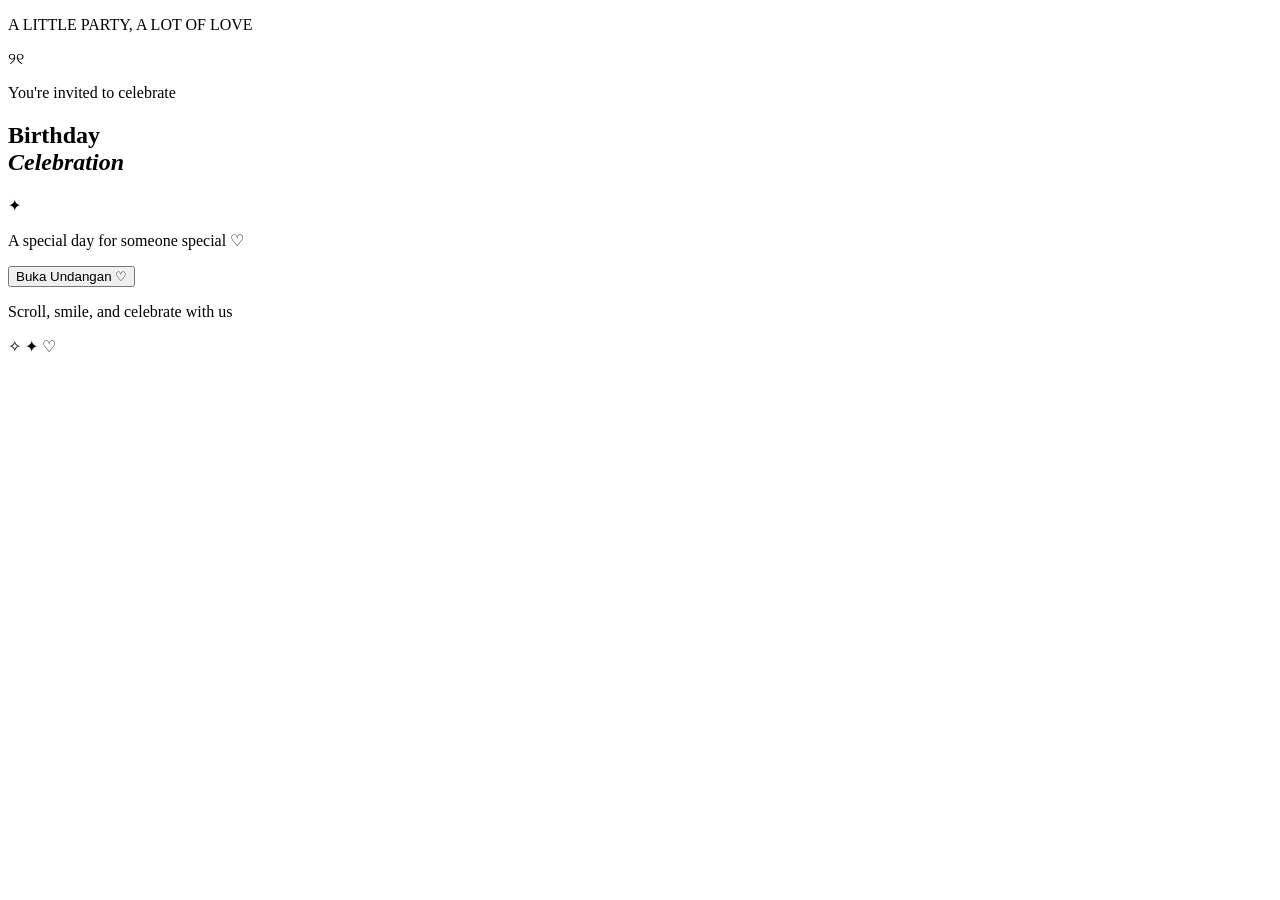
==== index.html @ d502504d "Create index.html" ====
<!DOCTYPE html>
<html lang="id">
<head>
  <meta charset="UTF-8">
  <meta name="viewport" content="width=device-width, initial-scale=1.0">
  <meta name="theme-color" content="#fff0f5">
  <title>Birthday Invitation | You're Invited</title>

  <link rel="preconnect" href="https://fonts.googleapis.com">
  <link href="https://fonts.googleapis.com/css2?family=DM+Sans:wght@400;500;600;700&family=Playfair+Display:ital,wght@0,500;0,600;0,700;1,500&display=swap" rel="stylesheet">
  <link rel="stylesheet" href="style.css">
</head>
<body>

  <section class="cover" id="cover">
    <div class="cover-frame">
      <p class="eyebrow">A LITTLE PARTY, A LOT OF LOVE</p>
      <div class="bow">୨୧</div>
      <p class="script">You're invited to celebrate</p>

      <h1>Birthday<br><em>Celebration</em></h1>

      <div class="cake" aria-hidden="true">
        <div class="candle">✦</div>
        <div class="cake-top"></div>
        <div class="cake-middle"></div>
        <div class="cake-bottom"></div>
        <div class="plate"></div>
      </div>

      <p class="muted">A special day for someone special ♡</p>

      <button class="btn" id="openInvitation">
        Buka Undangan <span>♡</span>
      </button>

      <p class="tiny">Scroll, smile, and celebrate with us</p>
    </div>

    <span class="sparkle s1">✧</span>
    <span class="sparkle s2">✦</span>
    <span class="sparkle s3">♡</span>
  </section>

  <main id="invitation" hidden>

    <nav class="navbar">
      <a class="brand" href="#home">Birthday <span>♡</span></a>
      <div>
        <a href="#details">Acara</a>
        <a href="#gallery">Galeri</a>
        <a href="#rsvp">RSVP</a>
      </div>
    </nav>

    <section class="hero section" id="home">
      <p class="eyebrow">SAVE THE DATE</p>
      <p class="script">Let's make a wish for</p>

      <h2 id="birthdayName">Your Name</h2>
      <p class="muted">A new chapter, another beautiful year</p>

      <div class="hero-photo-wrap">
        <img
          id="heroPhoto"
          src="https://images.unsplash.com/photo-1530103862676-de8c9de136e2?auto=format&fit=crop&w=900&q=85"
          alt="Dekorasi pesta ulang tahun pastel">
        <span class="sticker sticker-left">with love ♡</span>
        <span class="sticker sticker-right">make a wish!</span>
      </div>

      <p class="quote">
        “May your day be filled with little moments<br>
        that turn into lovely memories.”
      </p>

      <a href="#details" class="scroll-link">DISCOVER THE DETAILS ↓</a>
    </section>

    <section class="section details" id="details">
      <p class="eyebrow">THE CELEBRATION</p>
      <h2 class="section-title">A day to <em>remember</em></h2>

      <p class="intro">
        Dengan penuh kebahagiaan, kami mengundangmu untuk
        merayakan hari istimewa ini bersama.
      </p>

      <div class="detail-card">
        <div class="heart">♡</div>
        <p class="label">THE DATE</p>
        <h3 id="eventDateText">Sabtu, 21 November 2026</h3>
        <p id="eventTimeText">15.00 WIB – selesai</p>

        <hr>

        <p class="label">THE PLACE</p>
        <h3 id="eventLocation">Our Lovely Place</h3>
        <p id="eventAddress">Alamat acara akan diperbarui.</p>

        <a id="mapLink" href="https://maps.google.com"
           target="_blank" rel="noopener">Lihat lokasi ↗</a>
      </div>

      <div class="countdown-wrap">
        <p class="eyebrow">COUNTING EVERY MOMENT</p>

        <div class="countdown">
          <div><strong id="days">00</strong><span>Hari</span></div>
          <div><strong id="hours">00</strong><span>Jam</span></div>
          <div><strong id="minutes">00</strong><span>Menit</span></div>
          <div><strong id="seconds">00</strong><span>Detik</span></div>
        </div>

        <p id="countdownMessage" class="muted">
          Can't wait to celebrate with you!
        </p>
      </div>
    </section>

    <section class="section gallery" id="gallery">
      <p class="eyebrow">LITTLE MOMENTS, BIG MEMORIES</p>
      <h2 class="section-title">A little <em>photo diary</em></h2>

      <p class="intro">
        Beberapa momen manis untuk dikenang.
        Ganti foto berikut dengan foto pemilik acara.
      </p>

      <div class="gallery-grid">
        <figure class="photo-card tall">
          <img src="https://images.unsplash.com/photo-1464366400600-7168b8af9bc3?auto=format&fit=crop&w=800&q=85"
               alt="Kue ulang tahun" loading="lazy">
          <figcaption>sweetest moments ♡</figcaption>
        </figure>

        <figure class="photo-card">
          <img src="https://images.unsplash.com/photo-1530103862676-de8c9de136e2?auto=format&fit=crop&w=800&q=85"
               alt="Balon pesta" loading="lazy">
          <figcaption>little celebrations</figcaption>
        </figure>

        <figure class="photo-card">
          <img src="https://images.unsplash.com/photo-1492684223066-81342ee5ff30?auto=format&fit=crop&w=800&q=85"
               alt="Suasana perayaan" loading="lazy">
          <figcaption>made with love</figcaption>
        </figure>
      </div>
    </section>

    <section class="section wishes">
      <div class="wish-card">
        <div class="flower">✿</div>
        <p class="eyebrow">A LITTLE WISH FOR YOU</p>

        <h2 class="section-title">
          Make a wish,<br><em>blow the candles.</em>
        </h2>

        <p class="intro">
          Semoga tahun yang baru membawa lebih banyak tawa,
          cinta, kesehatan, dan hal-hal baik yang tak terduga.
        </p>

        <p class="script">With love, ♡</p>
      </div>
    </section>

    <section class="section gift" id="gift">
      <p class="eyebrow">YOUR PRESENCE IS THE BEST PRESENT</p>
      <h2 class="section-title">Send a little <em>love</em></h2>

      <p class="intro">
        Kehadiran dan doa baikmu adalah hadiah paling berharga.
        Jika berkenan, kamu juga bisa mengirimkan hadiah di bawah ini.
      </p>

      <div class="gift-card">
        <div class="gift-icon">🎁</div>
        <h3>Birthday Gift</h3>
        <p id="giftDescription">
          Informasi hadiah dari pemilik acara.
        </p>

        <div class="gift-details">
          Nama penerima: <strong id="giftRecipient">Nama Penerima</strong><br>
          Bank/e-wallet: <strong id="giftBank">Nama Bank</strong><br>
          Nomor: <strong id="giftNumber">0000000000</strong>
        </div>

        <button class="btn btn-outline" id="copyGift">
          Salin Nomor Hadiah
        </button>
        <p id="copyStatus" class="muted"></p>
      </div>
    </section>

    <section class="section rsvp" id="rsvp">
      <p class="eyebrow">LET US KNOW</p>
      <h2 class="section-title">Will you <em>join us?</em></h2>

      <p class="intro">
        Konfirmasi kehadiran dan tuliskan doa terbaikmu.
      </p>

      <form id="rsvpForm">
        <label for="guestName">Nama kamu</label>
        <input id="guestName" type="text"
               placeholder="Tulis nama lengkap" required>

        <label for="attendance">Konfirmasi kehadiran</label>
        <select id="attendance" required>
          <option value="">Pilih jawaban</option>
          <option value="Hadir">Dengan senang hati, aku hadir!</option>
          <option value="Tidak hadir">Maaf, belum bisa hadir</option>
          <option value="Belum pasti">Masih belum pasti</option>
        </select>

        <label for="guestCount">Jumlah orang</label>
        <select id="guestCount">
          <option value="1">1 orang</option>
          <option value="2">2 orang</option>
          <option value="3">3 orang</option>
          <option value="4">4 orang</option>
          <option value="5">5 orang</option>
        </select>

        <label for="guestWish">Ucapan dan doa</label>
        <textarea id="guestWish" rows="4"
                  placeholder="Tuliskan ucapan manis di sini..."></textarea>

        <button type="submit" class="btn btn-wide">
          Kirim via WhatsApp ↗
        </button>

        <p class="form-note">
          WhatsApp akan terbuka dengan pesan yang sudah disiapkan.
          Tekan tombol kirim untuk mengirimkannya.
        </p>
      </form>
    </section>

    <footer class="footer">
      <div class="heart">♡</div>
      <p class="script">Thank you for being part of the story</p>
      <h2 id="footerName">Your Name's Birthday</h2>
      <p class="muted">Made with love & a little sparkle ✦</p>

      <button class="music-btn" id="musicToggle">
        ♫ <span id="musicLabel">Putar musik</span>
      </button>

      <audio id="birthdayMusic" loop preload="none">
        <source src="assets/birthday-music.mp3" type="audio/mpeg">
      </audio>

      <p class="copyright">DIGITAL INVITATION TEMPLATE</p>
    </footer>
  </main>

  <canvas id="confettiCanvas"></canvas>
  <script src="script.js"></script>
</body>
</html>
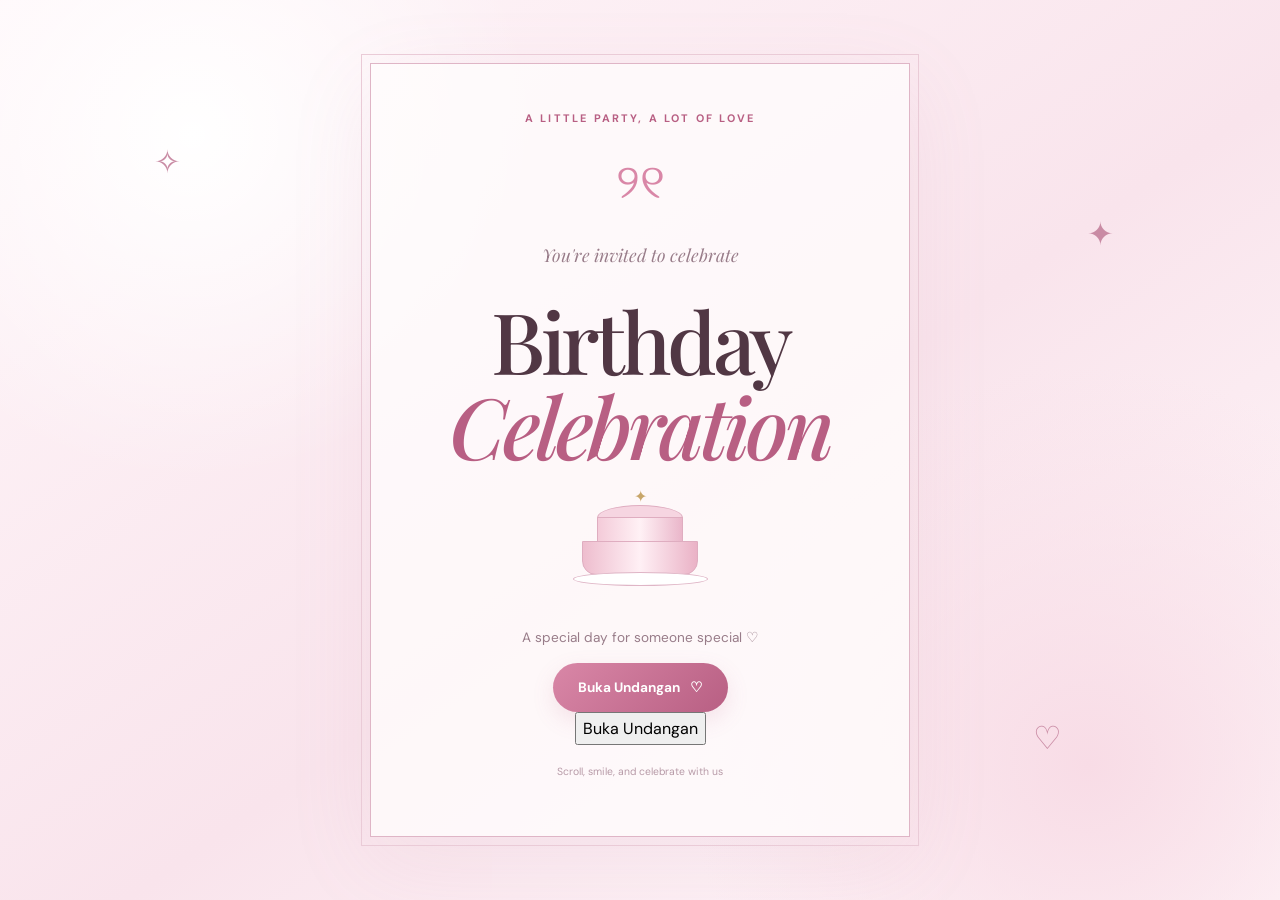
==== commit 785db40a: "Update index.html" ====
--- a/index.html
+++ b/index.html
@@ -33,6 +33,9 @@
 
       <button class="btn" id="openInvitation">
         Buka Undangan <span>♡</span>
+      </button>
+      <button id="openInvitationBtn" class="open-btn">
+        Buka Undangan
       </button>
 
       <p class="tiny">Scroll, smile, and celebrate with us</p>
@@ -261,5 +264,9 @@
 
   <canvas id="confettiCanvas"></canvas>
   <script src="script.js"></script>
+  
+  <audio id="bgMusic" loop preload="auto">
+  <source src="assets/birthday-music.mp3" type="audio/mpeg">
+</audio>
 </body>
 </html>
--- a/style.css
+++ b/style.css
@@ -0,0 +1,405 @@
+
+:root {
+  --pink: #d987a7;
+  --deep: #b85f83;
+  --soft: #fff0f5;
+  --pale: #fff8fa;
+  --rose: #f5d5e0;
+  --ink: #513744;
+  --muted: #987c89;
+  --gold: #c8a66a;
+  --serif: "Playfair Display", Georgia, serif;
+  --sans: "DM Sans", Arial, sans-serif;
+}
+
+* { box-sizing: border-box; }
+
+html {
+  scroll-behavior: smooth;
+  scroll-padding-top: 75px;
+}
+
+body {
+  margin: 0;
+  background: var(--pale);
+  color: var(--ink);
+  font-family: var(--sans);
+  line-height: 1.7;
+}
+
+a { color: inherit; }
+button, input, select, textarea { font: inherit; }
+button { cursor: pointer; }
+
+.cover {
+  min-height: 100svh;
+  padding: 30px 20px;
+  display: grid;
+  place-items: center;
+  position: relative;
+  overflow: hidden;
+  background:
+    radial-gradient(circle at 15% 15%, #fff, transparent 26%),
+    radial-gradient(circle at 85% 85%, #f8dce6, transparent 30%),
+    linear-gradient(145deg, #fff7fa, #f9e4ec 55%, #fff9fb);
+}
+
+.cover-frame {
+  width: min(100%, 540px);
+  min-height: 650px;
+  padding: 45px 25px;
+  border: 1px solid #dfb5c6;
+  outline: 1px solid #eacbd7;
+  outline-offset: 8px;
+  background: #fffdfdcc;
+  text-align: center;
+  display: flex;
+  flex-direction: column;
+  align-items: center;
+  justify-content: center;
+  box-shadow: 0 24px 80px #c18aa31a;
+  z-index: 1;
+}
+
+.eyebrow {
+  margin: 0 0 14px;
+  color: var(--deep);
+  letter-spacing: .2em;
+  font-size: .68rem;
+  font-weight: 700;
+}
+
+.bow { color: var(--pink); font-size: 3rem; }
+
+.script {
+  font-family: var(--serif);
+  font-style: italic;
+  color: var(--muted);
+  font-size: 1.1rem;
+}
+
+.cover h1 {
+  font-family: var(--serif);
+  font-size: clamp(3rem, 11vw, 5.3rem);
+  line-height: 1;
+  font-weight: 500;
+  letter-spacing: -.05em;
+  margin: 10px 0;
+}
+
+h1 em, .section-title em {
+  color: var(--deep);
+  font-weight: 500;
+}
+
+.cake {
+  width: 145px;
+  height: 105px;
+  position: relative;
+  margin: 15px auto;
+}
+
+.candle {
+  position: absolute;
+  top: -10px;
+  left: 66px;
+  color: var(--gold);
+  z-index: 2;
+}
+
+.cake-top {
+  position: absolute;
+  top: 12px;
+  left: 29px;
+  width: 86px;
+  height: 25px;
+  border-radius: 50%;
+  background: #f6d5e1;
+  border: 1px solid #dfadc0;
+}
+
+.cake-middle {
+  position: absolute;
+  top: 24px;
+  left: 29px;
+  width: 86px;
+  height: 33px;
+  background: linear-gradient(90deg, #f4cbd9, #fff1f5, #eab6ca);
+  border: 1px solid #dfadc0;
+}
+
+.cake-bottom {
+  position: absolute;
+  top: 48px;
+  left: 14px;
+  width: 116px;
+  height: 34px;
+  border-radius: 0 0 14px 14px;
+  background: linear-gradient(90deg, #eebdce, #fff0f5, #eab2c6);
+  border: 1px solid #dfadc0;
+}
+
+.plate {
+  position: absolute;
+  top: 79px;
+  left: 5px;
+  width: 135px;
+  height: 14px;
+  border-radius: 50%;
+  background: white;
+  border: 1px solid #dfb5c6;
+}
+
+.muted { color: var(--muted); font-size: .85rem; }
+
+.btn {
+  border: 0;
+  display: inline-flex;
+  justify-content: center;
+  align-items: center;
+  gap: 10px;
+  text-decoration: none;
+  border-radius: 999px;
+  padding: 13px 25px;
+  font-size: .85rem;
+  font-weight: 700;
+  color: white;
+  background: linear-gradient(135deg, var(--pink), var(--deep));
+  box-shadow: 0 8px 22px #b85f8325;
+  transition: .2s;
+}
+
+.btn:hover { transform: translateY(-2px); }
+.btn-outline { background: white; color: var(--deep); border: 1px solid #dba5ba; }
+.btn-wide { width: 100%; margin-top: 22px; }
+.tiny { font-size: .65rem; color: #b79aa7; margin-top: 18px; }
+
+.sparkle {
+  position: absolute;
+  color: #c98ba4;
+  font-size: 2rem;
+  animation: twinkle 3s infinite ease-in-out;
+}
+
+.s1 { top: 15%; left: 12%; }
+.s2 { top: 23%; right: 13%; animation-delay: .7s; }
+.s3 { bottom: 15%; right: 17%; animation-delay: 1.4s; }
+
+.navbar {
+  height: 68px;
+  position: sticky;
+  top: 0;
+  z-index: 10;
+  background: #fffafcf0;
+  backdrop-filter: blur(12px);
+  border-bottom: 1px solid #f0dce4;
+  display: flex;
+  align-items: center;
+  justify-content: space-between;
+  padding: 0 max(18px, calc((100vw - 1080px) / 2));
+}
+
+.brand {
+  font-family: var(--serif);
+  font-size: 1.2rem;
+  text-decoration: none;
+  font-weight: 600;
+}
+
+.brand span { color: var(--deep); }
+.navbar div { display: flex; gap: clamp(12px, 3vw, 28px); }
+.navbar div a { text-decoration: none; font-size: .75rem; color: var(--muted); }
+
+.section {
+  padding: 95px 22px;
+  text-align: center;
+  position: relative;
+}
+
+.hero {
+  background: linear-gradient(180deg, #fff8fb, #fff0f5);
+  overflow: hidden;
+}
+
+.hero h2 {
+  font-family: var(--serif);
+  font-size: clamp(3.2rem, 10vw, 6.5rem);
+  line-height: 1.1;
+  letter-spacing: -.05em;
+  font-weight: 500;
+  margin: 8px 0;
+}
+
+.hero-photo-wrap {
+  width: min(78vw, 410px);
+  aspect-ratio: 4 / 5;
+  margin: 40px auto 25px;
+  position: relative;
+}
+
+.hero-photo-wrap img {
+  width: 100%;
+  height: 100%;
+  object-fit: cover;
+  border-radius: 48% 48% 8px 8px;
+  border: 9px solid white;
+  box-shadow: 0 22px 60px #9d5d7620;
+}
+
+.sticker {
+  position: absolute;
+  background: #fffafc;
+  border: 1px solid #f0d6e0;
+  box-shadow: 0 6px 22px #9d5d7617;
+  color: var(--deep);
+  padding: 8px 12px;
+  font-family: var(--serif);
+  font-style: italic;
+  font-size: .8rem;
+}
+
+.sticker-left { left: -25px; top: 30%; transform: rotate(-8deg); }
+.sticker-right { right: -20px; bottom: 17%; transform: rotate(7deg); }
+
+.quote {
+  font-family: var(--serif);
+  font-style: italic;
+  font-size: 1.1rem;
+  color: #8e6c7c;
+  line-height: 1.8;
+}
+
+.scroll-link {
+  display: inline-block;
+  margin-top: 28px;
+  color: var(--deep);
+  text-decoration: none;
+  font-size: .65rem;
+  letter-spacing: .16em;
+}
+
+.details, .rsvp { background: white; }
+.section-title {
+  font-family: var(--serif);
+  font-size: clamp(2.4rem, 7vw, 4rem);
+  line-height: 1.15;
+  font-weight: 500;
+  margin: 0 0 18px;
+  letter-spacing: -.035em;
+}
+
+.intro {
+  max-width: 560px;
+  margin: 0 auto 35px;
+  color: var(--muted);
+  font-size: .9rem;
+}
+
+.detail-card {
+  max-width: 540px;
+  margin: 0 auto;
+  padding: 35px 25px;
+  border: 1px solid #ecd0dc;
+  outline: 1px solid #f7e9ef;
+  outline-offset: 5px;
+  background: linear-gradient(150deg, #fffafd, #fff3f7);
+}
+
+.heart { color: var(--deep); font-size: 1.8rem; }
+.label { font-size: .65rem; letter-spacing: .2em; color: var(--deep); font-weight: 700; margin: 15px 0 4px; }
+.detail-card h3 { font-family: var(--serif); font-size: 1.5rem; font-weight: 500; margin: 0; }
+.detail-card p:not(.label) { color: var(--muted); font-size: .85rem; }
+.detail-card hr { border: 0; border-top: 1px solid #e8c6d4; margin: 25px auto; width: 50px; }
+.detail-card a { display: inline-block; color: var(--deep); margin-top: 10px; font-size: .8rem; }
+
+.countdown-wrap { margin-top: 55px; }
+.countdown { display: flex; justify-content: center; gap: clamp(8px, 3vw, 20px); }
+.countdown div { width: clamp(62px, 15vw, 94px); padding: 14px 4px; background: #fff3f7; border: 1px solid #f0d9e3; }
+.countdown strong { display: block; font-family: var(--serif); font-size: clamp(1.5rem, 5vw, 2.3rem); font-weight: 500; color: var(--deep); line-height: 1.2; }
+.countdown span { display: block; font-size: .68rem; color: var(--muted); margin-top: 5px; }
+
+.gallery { background: #fff6f9; }
+.gallery-grid { display: grid; grid-template-columns: 1fr 1fr; gap: 15px; max-width: 800px; margin: auto; text-align: left; }
+.photo-card { margin: 0; padding: 8px 8px 12px; background: white; box-shadow: 0 10px 35px #9d5d7612; transform: rotate(1deg); }
+.photo-card:nth-child(2) { transform: rotate(-2deg); margin-top: 30px; }
+.photo-card:nth-child(3) { transform: rotate(2deg); margin-top: -25px; }
+.photo-card img { display: block; width: 100%; height: 210px; object-fit: cover; }
+.photo-card.tall img { height: 340px; }
+.photo-card figcaption { padding: 8px 5px 0; font-family: var(--serif); font-style: italic; font-size: .85rem; color: var(--muted); }
+
+.wishes { background: white; }
+.wish-card {
+  max-width: 760px;
+  margin: auto;
+  padding: 55px 25px;
+  border: 1px solid #f0d8e2;
+  background: radial-gradient(circle at 90% 5%, #fbe2eb, transparent 35%), linear-gradient(135deg, #fffafd, #fff0f5);
+}
+.flower { font-size: 2rem; color: var(--pink); }
+
+.gift { background: #fff5f8; }
+.gift-card {
+  max-width: 470px;
+  margin: auto;
+  padding: 35px 25px;
+  background: white;
+  border: 1px solid #efd6e0;
+  box-shadow: 0 16px 45px #9d5d7610;
+}
+.gift-icon { font-size: 2.4rem; }
+.gift-card h3 { font-family: var(--serif); font-size: 1.7rem; font-weight: 500; margin: 5px 0; }
+.gift-card p { color: var(--muted); font-size: .85rem; }
+.gift-details { border-top: 1px dashed #e8c6d4; border-bottom: 1px dashed #e8c6d4; padding: 15px 0; text-align: left; font-size: .82rem; line-height: 2; color: var(--muted); margin: 20px 0; }
+.gift-details strong { color: var(--ink); }
+
+form { max-width: 520px; margin: auto; text-align: left; display: flex; flex-direction: column; }
+form label { font-size: .8rem; font-weight: 700; margin: 13px 0 7px; }
+form input, form select, form textarea {
+  width: 100%;
+  padding: 13px;
+  border: 1px solid #ecd3dd;
+  background: #fffafd;
+  border-radius: 7px;
+  color: var(--ink);
+  outline: none;
+}
+form input:focus, form select:focus, form textarea:focus { border-color: var(--pink); }
+form textarea { resize: vertical; }
+.form-note { text-align: center; font-size: .72rem; color: var(--muted); }
+
+.footer { text-align: center; padding: 65px 20px 30px; background: #fff0f5; }
+.footer h2 { font-family: var(--serif); font-size: 2.2rem; font-weight: 500; margin: 5px 0; }
+.music-btn { margin-top: 18px; border: 1px solid #e4b9c9; background: #fff9fb; color: var(--deep); border-radius: 999px; padding: 10px 17px; }
+.copyright { margin-top: 40px; font-size: .58rem; letter-spacing: .2em; color: var(--muted); }
+
+#confettiCanvas { position: fixed; inset: 0; width: 100%; height: 100%; pointer-events: none; z-index: 20; }
+
+@keyframes twinkle {
+  0%, 100% { transform: scale(1); opacity: .6; }
+  50% { transform: scale(1.2) rotate(18deg); opacity: 1; }
+}
+
+@media (max-width: 600px) {
+  .cover-frame { min-height: 590px; padding: 35px 18px; }
+  .section { padding: 72px 18px; }
+  .navbar { padding: 0 15px; height: 60px; }
+  .navbar div { gap: 12px; }
+  .navbar div a { font-size: .68rem; }
+  .hero-photo-wrap { width: min(76vw, 330px); }
+  .sticker-left { left: -15px; }
+  .sticker-right { right: -12px; }
+  .sticker { font-size: .7rem; padding: 7px 9px; }
+  .gallery-grid { gap: 10px; }
+  .photo-card { padding: 5px 5px 9px; }
+  .photo-card img { height: 155px; }
+  .photo-card.tall img { height: 250px; }
+  .photo-card figcaption { font-size: .72rem; }
+}
+
+@media (prefers-reduced-motion: reduce) {
+  *, *::before, *::after {
+    scroll-behavior: auto !important;
+    animation: none !important;
+    transition: none !important;
+  }
+}
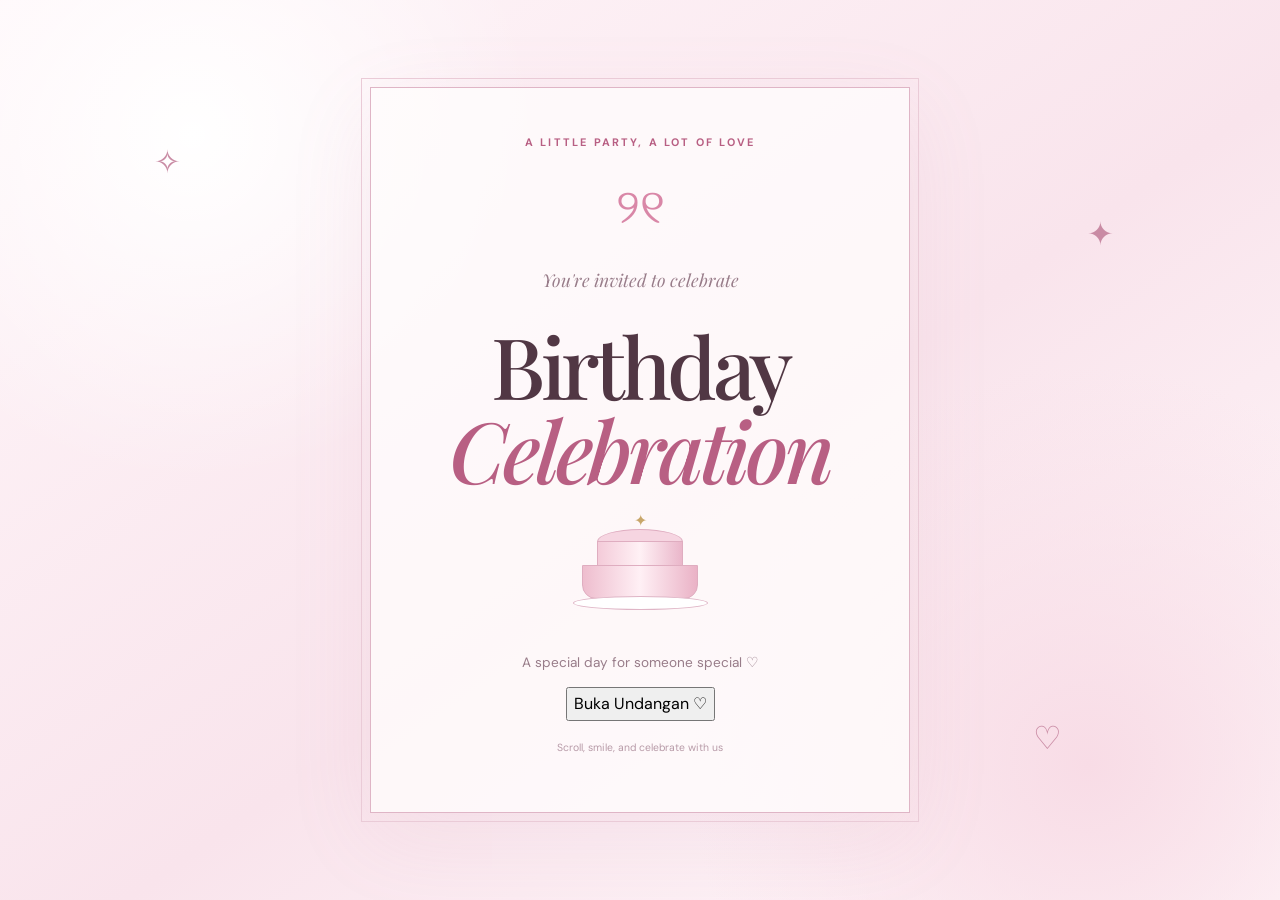
==== commit 52c2a0c5: "Update index.html" ====
--- a/index.html
+++ b/index.html
@@ -31,11 +31,8 @@
 
       <p class="muted">A special day for someone special ♡</p>
 
-      <button class="btn" id="openInvitation">
+       <button id="openInvitationBtn" class="open-btn">
         Buka Undangan <span>♡</span>
-      </button>
-      <button id="openInvitationBtn" class="open-btn">
-        Buka Undangan
       </button>
 
       <p class="tiny">Scroll, smile, and celebrate with us</p>
